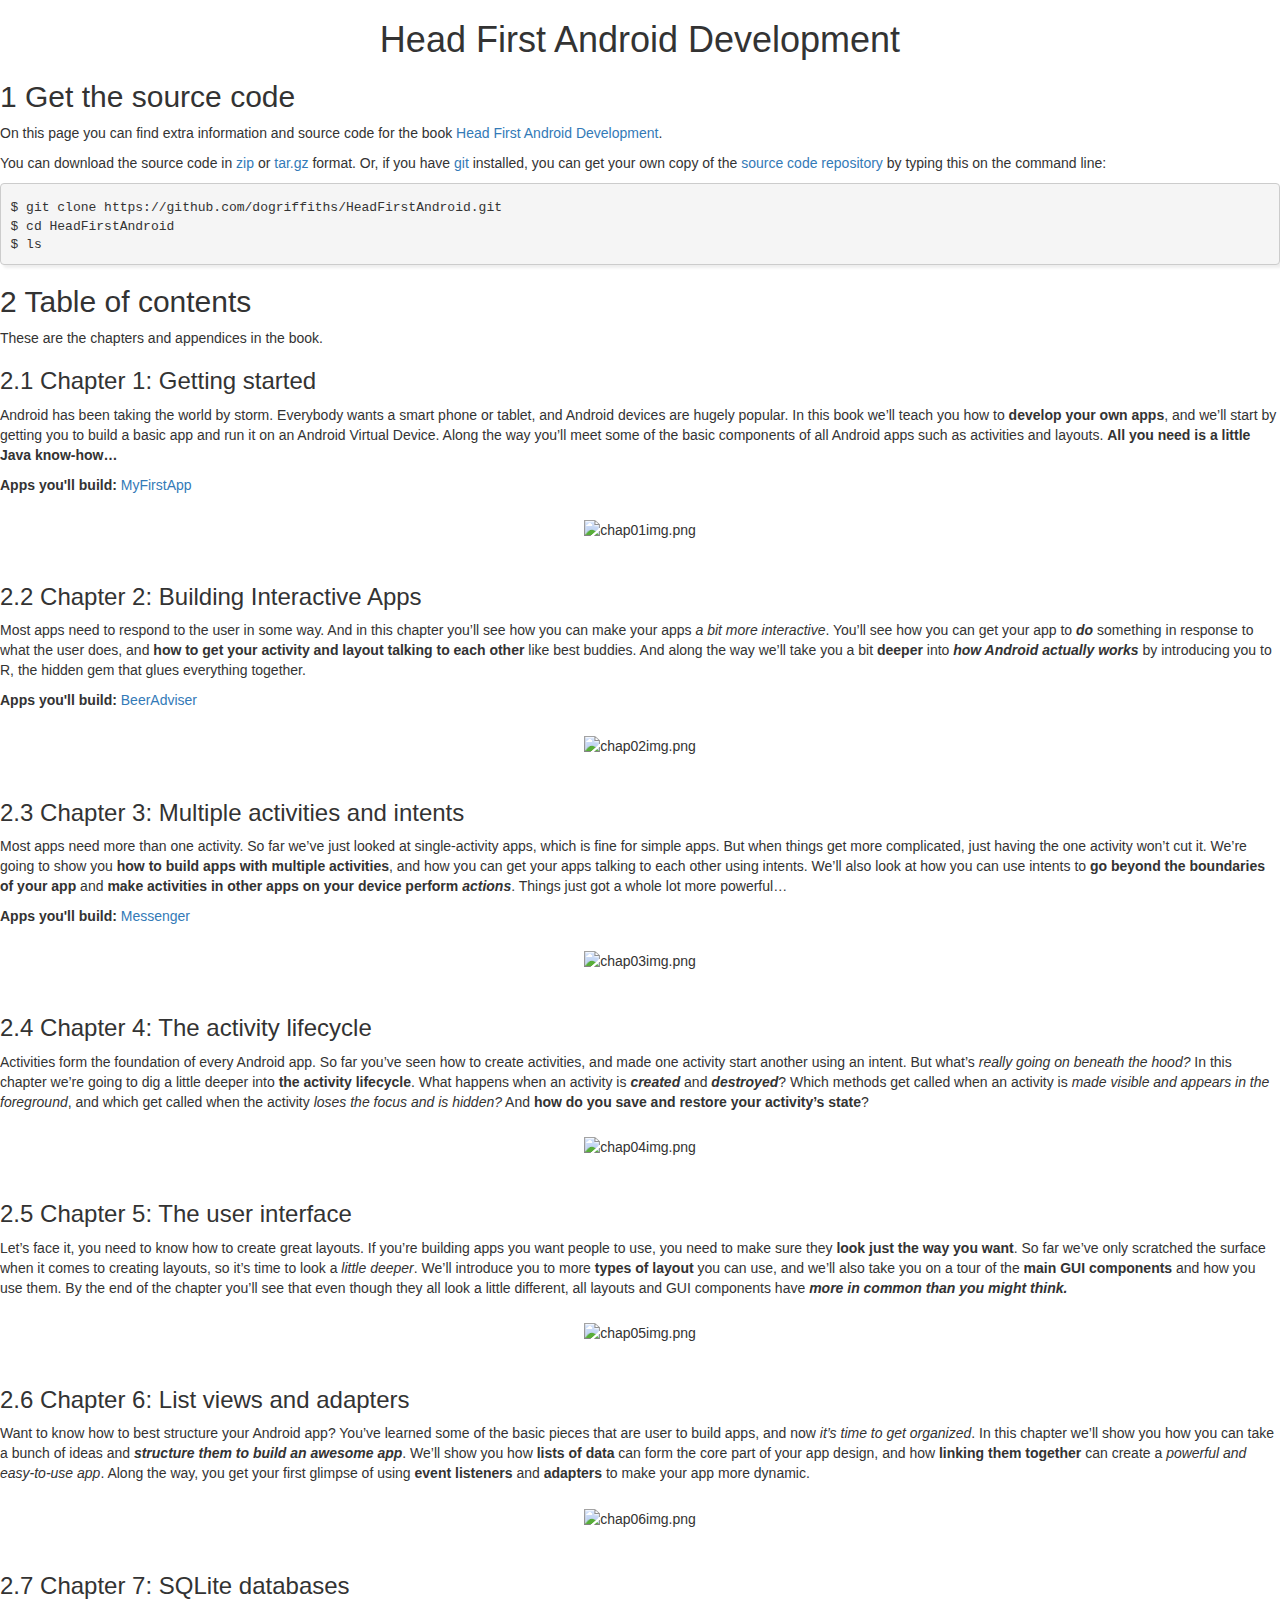
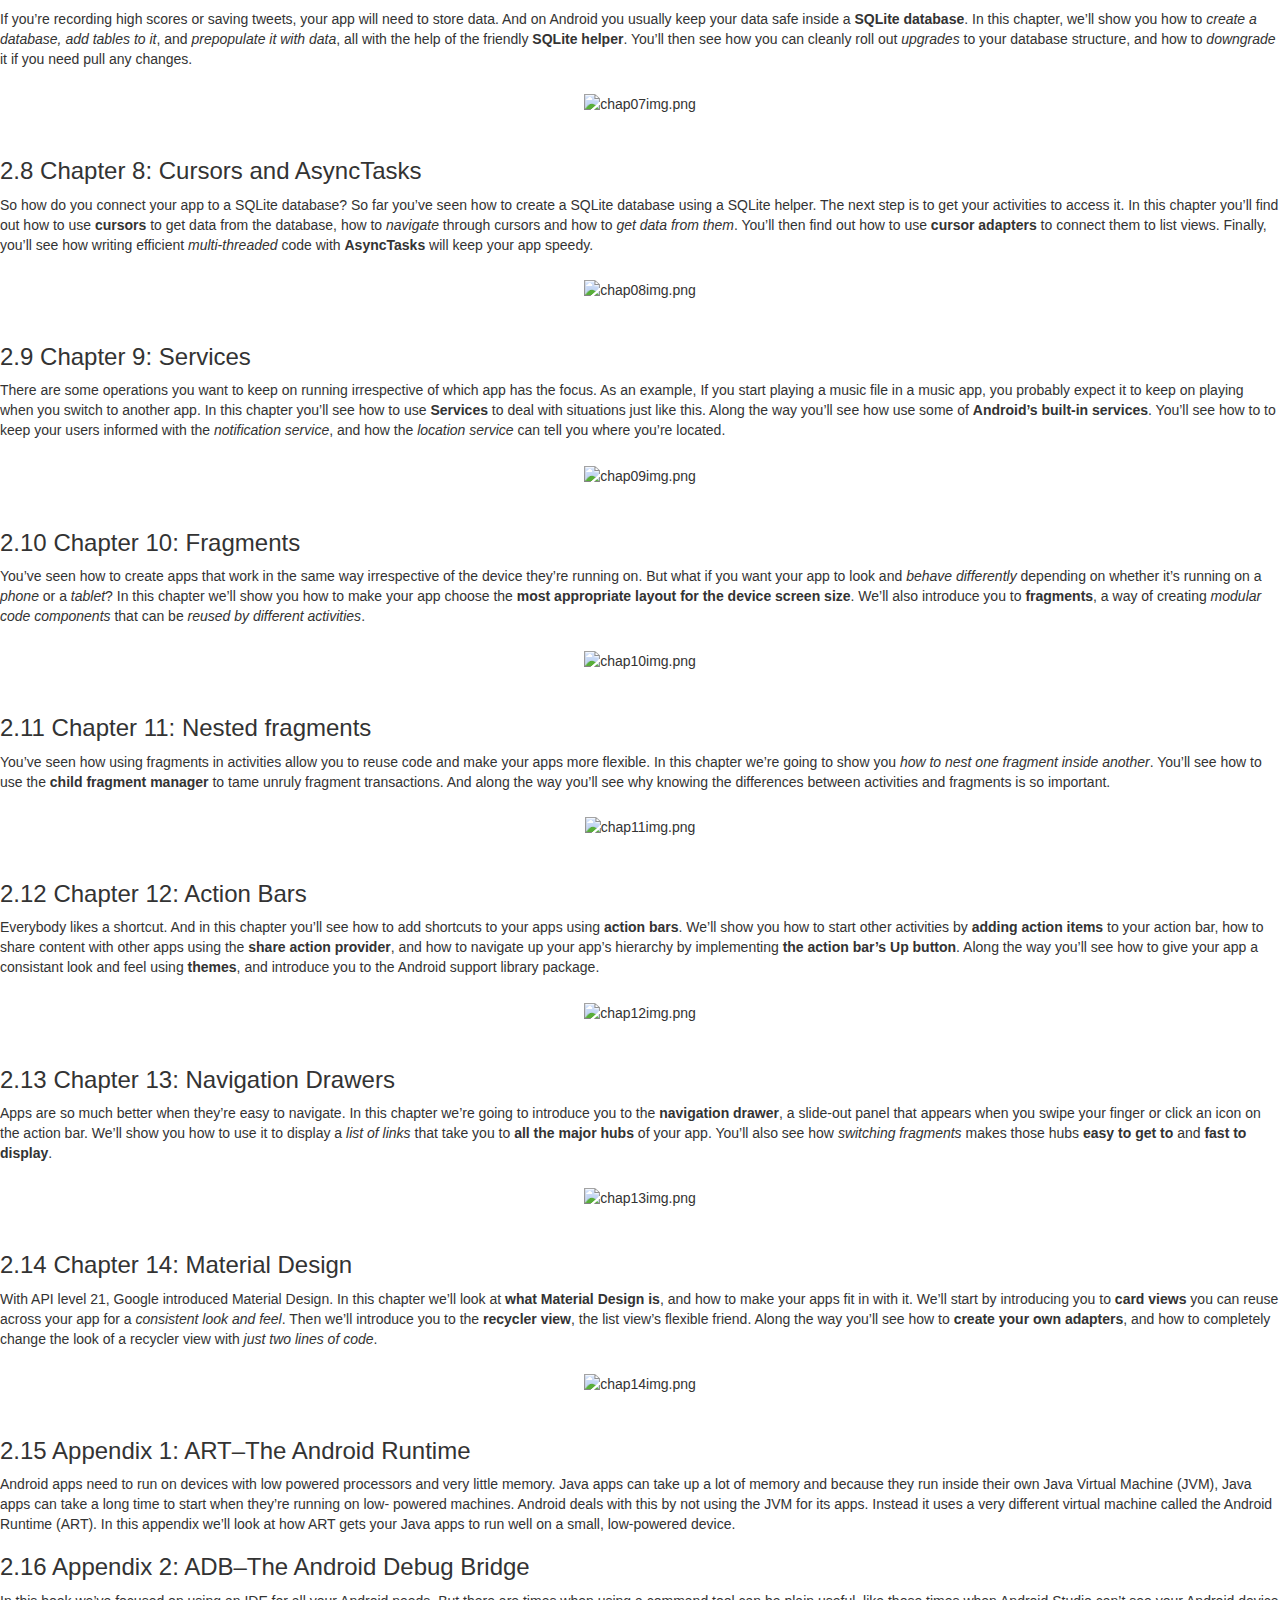
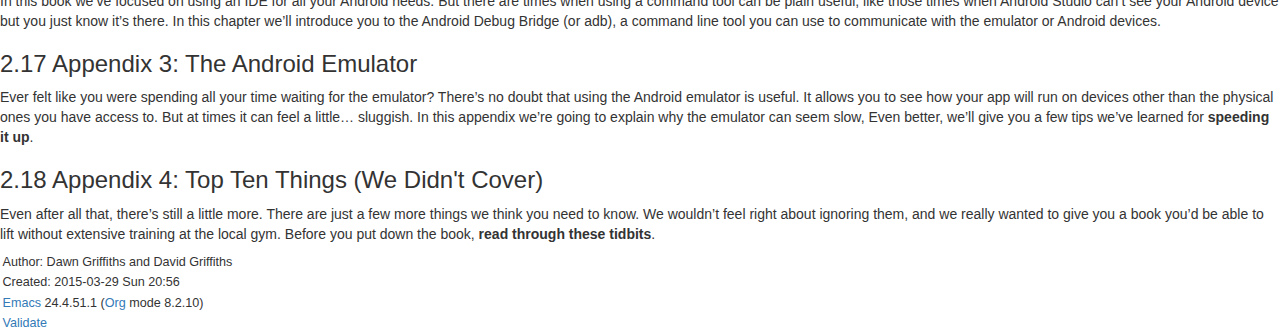
==== index.html @ 6121f3ff "Forgot to generate the HTML..." ====
<?xml version="1.0" encoding="utf-8"?>
<!DOCTYPE html PUBLIC "-//W3C//DTD XHTML 1.0 Strict//EN"
"http://www.w3.org/TR/xhtml1/DTD/xhtml1-strict.dtd">
<html xmlns="http://www.w3.org/1999/xhtml" lang="en" xml:lang="en">
<head>
<title>Head First Android Development</title>
<!-- 2015-03-29 Sun 20:56 -->
<meta  http-equiv="Content-Type" content="text/html;charset=utf-8" />
<meta  name="generator" content="Org-mode" />
<meta  name="author" content="Dawn Griffiths and David Griffiths" />
<style type="text/css">
 <!--/*--><![CDATA[/*><!--*/
  .title  { text-align: center; }
  .todo   { font-family: monospace; color: red; }
  .done   { color: green; }
  .tag    { background-color: #eee; font-family: monospace;
            padding: 2px; font-size: 80%; font-weight: normal; }
  .timestamp { color: #bebebe; }
  .timestamp-kwd { color: #5f9ea0; }
  .right  { margin-left: auto; margin-right: 0px;  text-align: right; }
  .left   { margin-left: 0px;  margin-right: auto; text-align: left; }
  .center { margin-left: auto; margin-right: auto; text-align: center; }
  .underline { text-decoration: underline; }
  #postamble p, #preamble p { font-size: 90%; margin: .2em; }
  p.verse { margin-left: 3%; }
  pre {
    border: 1px solid #ccc;
    box-shadow: 3px 3px 3px #eee;
    padding: 8pt;
    font-family: monospace;
    overflow: auto;
    margin: 1.2em;
  }
  pre.src {
    position: relative;
    overflow: visible;
    padding-top: 1.2em;
  }
  pre.src:before {
    display: none;
    position: absolute;
    background-color: white;
    top: -10px;
    right: 10px;
    padding: 3px;
    border: 1px solid black;
  }
  pre.src:hover:before { display: inline;}
  pre.src-sh:before    { content: 'sh'; }
  pre.src-bash:before  { content: 'sh'; }
  pre.src-emacs-lisp:before { content: 'Emacs Lisp'; }
  pre.src-R:before     { content: 'R'; }
  pre.src-perl:before  { content: 'Perl'; }
  pre.src-java:before  { content: 'Java'; }
  pre.src-sql:before   { content: 'SQL'; }

  table { border-collapse:collapse; }
  caption.t-above { caption-side: top; }
  caption.t-bottom { caption-side: bottom; }
  td, th { vertical-align:top;  }
  th.right  { text-align: center;  }
  th.left   { text-align: center;   }
  th.center { text-align: center; }
  td.right  { text-align: right;  }
  td.left   { text-align: left;   }
  td.center { text-align: center; }
  dt { font-weight: bold; }
  .footpara:nth-child(2) { display: inline; }
  .footpara { display: block; }
  .footdef  { margin-bottom: 1em; }
  .figure { padding: 1em; }
  .figure p { text-align: center; }
  .inlinetask {
    padding: 10px;
    border: 2px solid gray;
    margin: 10px;
    background: #ffffcc;
  }
  #org-div-home-and-up
   { text-align: right; font-size: 70%; white-space: nowrap; }
  textarea { overflow-x: auto; }
  .linenr { font-size: smaller }
  .code-highlighted { background-color: #ffff00; }
  .org-info-js_info-navigation { border-style: none; }
  #org-info-js_console-label
    { font-size: 10px; font-weight: bold; white-space: nowrap; }
  .org-info-js_search-highlight
    { background-color: #ffff00; color: #000000; font-weight: bold; }
  /*]]>*/-->
</style>
<link rel="stylesheet" href="https://maxcdn.bootstrapcdn.com/bootstrap/3.3.4/css/bootstrap.min.css">
<link rel="stylesheet" href="https://maxcdn.bootstrapcdn.com/bootstrap/3.3.4/css/bootstrap-theme.min.css">
<script src="https://ajax.googleapis.com/ajax/libs/jquery/1.11.2/jquery.min.js"></script>
<script src="https://maxcdn.bootstrapcdn.com/bootstrap/3.3.4/js/bootstrap.min.js"></script>
<script src="javascripts/main.js"></script>
<link href='http://fonts.googleapis.com/css?family=Freckle+Face' rel='stylesheet' type='text/css'>
<link href='stylesheets/styles.css' rel='stylesheet' type='text/css'>
<script type="text/javascript">
/*
@licstart  The following is the entire license notice for the
JavaScript code in this tag.

Copyright (C) 2012-2013 Free Software Foundation, Inc.

The JavaScript code in this tag is free software: you can
redistribute it and/or modify it under the terms of the GNU
General Public License (GNU GPL) as published by the Free Software
Foundation, either version 3 of the License, or (at your option)
any later version.  The code is distributed WITHOUT ANY WARRANTY;
without even the implied warranty of MERCHANTABILITY or FITNESS
FOR A PARTICULAR PURPOSE.  See the GNU GPL for more details.

As additional permission under GNU GPL version 3 section 7, you
may distribute non-source (e.g., minimized or compacted) forms of
that code without the copy of the GNU GPL normally required by
section 4, provided you include this license notice and a URL
through which recipients can access the Corresponding Source.


@licend  The above is the entire license notice
for the JavaScript code in this tag.
*/
<!--/*--><![CDATA[/*><!--*/
 function CodeHighlightOn(elem, id)
 {
   var target = document.getElementById(id);
   if(null != target) {
     elem.cacheClassElem = elem.className;
     elem.cacheClassTarget = target.className;
     target.className = "code-highlighted";
     elem.className   = "code-highlighted";
   }
 }
 function CodeHighlightOff(elem, id)
 {
   var target = document.getElementById(id);
   if(elem.cacheClassElem)
     elem.className = elem.cacheClassElem;
   if(elem.cacheClassTarget)
     target.className = elem.cacheClassTarget;
 }
/*]]>*///-->
</script>
</head>
<body>
<div id="content">
<h1 class="title">Head First Android Development</h1>

<div id="outline-container-sec-1" class="outline-2">
<h2 id="sec-1"><span class="section-number-2">1</span> Get the source code</h2>
<div class="outline-text-2" id="text-1">
<p>
On this page you can find extra information and source code for the book <a href="http://www.amazon.com/Head-First-Android-Development-Griffiths/dp/1449362184">Head First Android Development</a>. 
</p>

<p>
You can download the source code in <a href="https://github.com/dogriffiths/HeadFirstAndroid/zipball/master">zip</a> or <a href="https://github.com/dogriffiths/HeadFirstAndroid/tarball/master">tar.gz</a> format. Or, if you have <a href="http://www.git-scm.com/">git</a> installed, you can get your own copy of the <a href="https://github.com/dogriffiths/HeadFirstAndroid">source code repository</a> by typing this on the command line:
</p>

<div class="org-src-container">

<pre class="src src-shell">$ git clone https://github.com/dogriffiths/HeadFirstAndroid.git
$ cd HeadFirstAndroid
$ ls
</pre>
</div>
</div>
</div>
<div id="outline-container-sec-2" class="outline-2">
<h2 id="sec-2"><span class="section-number-2">2</span> Table of contents</h2>
<div class="outline-text-2" id="text-2">
<p>
These are the chapters and appendices in the book.
</p>
</div>

<div id="outline-container-sec-2-1" class="outline-3">
<h3 id="sec-2-1"><span class="section-number-3">2.1</span> Chapter 1: Getting started</h3>
<div class="outline-text-3" id="text-2-1">
<p>
Android has been taking the world by storm. Everybody wants a smart phone or tablet, and Android devices are hugely popular. In this book we’ll teach you how to <b>develop your own apps</b>, and we’ll start by getting you to build a basic app and run it on an Android Virtual Device. Along the way you’ll meet some of the basic components of all Android apps such as activities and layouts. <b>All you need is a little Java know-how&#x2026;</b>
</p>

<p>
<b>Apps you'll build:</b> <a href="https://github.com/dogriffiths/HeadFirstAndroid/tree/master/chapter1/MyFirstApp">MyFirstApp</a>
</p>


<div class="figure">
<p><img src="images/chap01img.png" alt="chap01img.png" />
</p>
</div>
</div>
</div>
<div id="outline-container-sec-2-2" class="outline-3">
<h3 id="sec-2-2"><span class="section-number-3">2.2</span> Chapter 2: Building Interactive Apps</h3>
<div class="outline-text-3" id="text-2-2">
<p>
Most apps need to respond to the user in some way. And in this chapter you’ll see how you can make your apps <i>a bit more interactive</i>. You’ll see how you can get your app to <i><b>do</b></i> something in response to what the user does, and <b>how to get your activity and layout talking to each other</b> like best buddies. And along the way we’ll take you a bit <b>deeper</b> into <i><b>how Android actually works</b></i> by introducing you to R, the hidden gem that glues everything together.
</p>

<p>
<b>Apps you'll build:</b> <a href="https://github.com/dogriffiths/HeadFirstAndroid/tree/master/chapter2/BeerAdviser">BeerAdviser</a>
</p>


<div class="figure">
<p><img src="images/chap02img.png" alt="chap02img.png" />
</p>
</div>
</div>
</div>
<div id="outline-container-sec-2-3" class="outline-3">
<h3 id="sec-2-3"><span class="section-number-3">2.3</span> Chapter 3: Multiple activities and intents</h3>
<div class="outline-text-3" id="text-2-3">
<p>
Most apps need more than one activity. So far we’ve just looked at single-activity apps, which is fine for simple apps. But when things get more complicated, just having the one activity won’t cut it. We’re going to show you <b>how to build apps with multiple activities</b>, and how you can get your apps talking to each other using intents. We’ll also look at how you can use intents to <b>go beyond the boundaries of your app</b> and <b>make activities in other apps on your device perform <i>actions</i></b>. Things just got a whole lot more powerful&#x2026;
</p>

<p>
<b>Apps you'll build:</b> <a href="https://github.com/dogriffiths/HeadFirstAndroid/tree/master/chapter3/Messenger">Messenger</a>
</p>


<div class="figure">
<p><img src="images/chap03img.png" alt="chap03img.png" />
</p>
</div>
</div>
</div>
<div id="outline-container-sec-2-4" class="outline-3">
<h3 id="sec-2-4"><span class="section-number-3">2.4</span> Chapter 4: The activity lifecycle</h3>
<div class="outline-text-3" id="text-2-4">
<p>
Activities form the foundation of every Android app. So far you’ve seen how to create activities, and made one activity start another using an intent. But what’s <i>really going on beneath the hood?</i> In this chapter we’re going to dig a little deeper into <b>the activity lifecycle</b>. What happens when an activity is <i><b>created</b></i> and <i><b>destroyed</b></i>? Which methods get called when an activity is <i>made visible and appears in the foreground</i>, and which get called when the activity <i>loses the focus and is hidden?</i> And <b>how do you save and restore your activity’s state</b>?
</p>


<div class="figure">
<p><img src="images/chap04img.png" alt="chap04img.png" />
</p>
</div>
</div>
</div>
<div id="outline-container-sec-2-5" class="outline-3">
<h3 id="sec-2-5"><span class="section-number-3">2.5</span> Chapter 5: The user interface</h3>
<div class="outline-text-3" id="text-2-5">
<p>
Let’s face it, you need to know how to create great layouts. If you’re building apps you want people to use, you need to make sure they <b>look just the way you want</b>. So far we’ve only scratched the surface when it comes to creating layouts, so it’s time to look a <i>little deeper</i>. We’ll introduce you to more <b>types of layout</b> you can use, and we’ll also take you on a tour of the <b>main GUI components</b> and how you use them. By the end of the chapter you’ll see that even though they all look a little different, all layouts and GUI components have <i><b>more in common than you might think.</b></i>
</p>


<div class="figure">
<p><img src="images/chap05img.png" alt="chap05img.png" />
</p>
</div>
</div>
</div>
<div id="outline-container-sec-2-6" class="outline-3">
<h3 id="sec-2-6"><span class="section-number-3">2.6</span> Chapter 6: List views and adapters</h3>
<div class="outline-text-3" id="text-2-6">
<p>
Want to know how to best structure your Android app? You’ve learned some of the basic pieces that are user to build apps, and now <i>it’s time
to get organized</i>. In this chapter we’ll show you how you can take a bunch of ideas and <b><i>structure them to build an awesome app</i></b>. We’ll show you how <b>lists of data</b> can form the core part of your app design, and how <b>linking them together</b> can create a <i>powerful and easy-to-use app</i>. Along the way, you get your first glimpse of using <b>event listeners</b> and <b>adapters</b> to make your app more dynamic.
</p>


<div class="figure">
<p><img src="images/chap06img.png" alt="chap06img.png" />
</p>
</div>
</div>
</div>
<div id="outline-container-sec-2-7" class="outline-3">
<h3 id="sec-2-7"><span class="section-number-3">2.7</span> Chapter 7: SQLite databases</h3>
<div class="outline-text-3" id="text-2-7">
<p>
If you’re recording high scores or saving tweets, your app will need to store data. And on Android you usually keep your data safe inside a <b>SQLite database</b>. In this chapter, we’ll show you how to <i>create a database, add tables to it</i>, and <i>prepopulate it with data</i>, all with the help of the friendly <b>SQLite helper</b>. You’ll then see how you can cleanly roll out <i>upgrades</i> to your database structure, and how to <i>downgrade</i> it if you need pull any changes.
</p>


<div class="figure">
<p><img src="images/chap07img.png" alt="chap07img.png" />
</p>
</div>
</div>
</div>
<div id="outline-container-sec-2-8" class="outline-3">
<h3 id="sec-2-8"><span class="section-number-3">2.8</span> Chapter 8: Cursors and AsyncTasks</h3>
<div class="outline-text-3" id="text-2-8">
<p>
So how do you connect your app to a SQLite database? So far you’ve seen how to create a SQLite database using a SQLite helper. The next step is to get your activities to access it. In this chapter you’ll find out how to use <b>cursors</b> to get data from the database, how to <i>navigate</i> through cursors and how to <i>get data from them</i>. You’ll then find out how to use <b>cursor adapters</b> to connect them to list views. Finally, you’ll see how writing efficient <i>multi-threaded</i> code with <b>AsyncTasks</b> will keep your app speedy.
</p>


<div class="figure">
<p><img src="images/chap08img.png" alt="chap08img.png" />
</p>
</div>
</div>
</div>
<div id="outline-container-sec-2-9" class="outline-3">
<h3 id="sec-2-9"><span class="section-number-3">2.9</span> Chapter 9: Services</h3>
<div class="outline-text-3" id="text-2-9">
<p>
There are some operations you want to keep on running irrespective of which app has the focus. As an example, If you start playing a music file in a music app, you probably expect it to keep on playing when you switch to another app. In this chapter you’ll see how to use <b>Services</b> to deal with situations just like this. Along the way you’ll see how use some of <b>Android’s built-in services</b>. You’ll see how to to keep your users informed with the <i>notification service</i>, and how the <i>location service</i> can tell you where you’re located.
</p>


<div class="figure">
<p><img src="images/chap09img.png" alt="chap09img.png" />
</p>
</div>
</div>
</div>
<div id="outline-container-sec-2-10" class="outline-3">
<h3 id="sec-2-10"><span class="section-number-3">2.10</span> Chapter 10: Fragments</h3>
<div class="outline-text-3" id="text-2-10">
<p>
You’ve seen how to create apps that work in the same way irrespective of the device they’re running on. But what if you want your app to look and <i>behave differently</i> depending on whether it’s running on a <i>phone</i> or a <i>tablet</i>? In this chapter we’ll show you how to make your app choose the <b>most appropriate layout for the device screen size</b>. We’ll also introduce you to <b>fragments</b>, a way of creating <i>modular code components</i> that can be <i>reused by different activities</i>.
</p>


<div class="figure">
<p><img src="images/chap10img.png" alt="chap10img.png" />
</p>
</div>
</div>
</div>
<div id="outline-container-sec-2-11" class="outline-3">
<h3 id="sec-2-11"><span class="section-number-3">2.11</span> Chapter 11: Nested fragments</h3>
<div class="outline-text-3" id="text-2-11">
<p>
You’ve seen how using fragments in activities allow you to reuse code and make your apps more flexible. In this chapter we’re going to show you <i>how to nest one fragment inside another</i>. You’ll see how to use the <b>child fragment manager</b> to tame unruly fragment transactions. And along the way you’ll see why knowing the differences between activities and fragments is so important.
</p>


<div class="figure">
<p><img src="images/chap11img.png" alt="chap11img.png" />
</p>
</div>
</div>
</div>
<div id="outline-container-sec-2-12" class="outline-3">
<h3 id="sec-2-12"><span class="section-number-3">2.12</span> Chapter 12: Action Bars</h3>
<div class="outline-text-3" id="text-2-12">
<p>
Everybody likes a shortcut. And in this chapter you’ll see how to add shortcuts to your apps using <b>action bars</b>. We’ll show you how to start other activities by <b>adding action items</b> to your action bar, how to share content with other apps using the <b>share action provider</b>, and how to navigate up your app’s hierarchy by implementing <b>the action bar’s Up button</b>. Along the way you’ll see how to give your app a consistant look and feel using <b>themes</b>, and introduce you to the Android support library package.
</p>


<div class="figure">
<p><img src="images/chap12img.png" alt="chap12img.png" />
</p>
</div>
</div>
</div>
<div id="outline-container-sec-2-13" class="outline-3">
<h3 id="sec-2-13"><span class="section-number-3">2.13</span> Chapter 13: Navigation Drawers</h3>
<div class="outline-text-3" id="text-2-13">
<p>
Apps are so much better when they’re easy to navigate. In this chapter we’re going to introduce you to the <b>navigation drawer</b>, a slide-out panel that appears when you swipe your finger or click an icon on the action bar. We’ll show you how to use it to display a <i>list of links</i> that take you to <b>all the major hubs</b> of your app. You’ll also see how <i>switching fragments</i> makes those hubs <b>easy to get to</b> and <b>fast to display</b>.
</p>


<div class="figure">
<p><img src="images/chap13img.png" alt="chap13img.png" />
</p>
</div>
</div>
</div>
<div id="outline-container-sec-2-14" class="outline-3">
<h3 id="sec-2-14"><span class="section-number-3">2.14</span> Chapter 14: Material Design</h3>
<div class="outline-text-3" id="text-2-14">
<p>
With API level 21, Google introduced Material Design. In this chapter we’ll look at <b>what Material Design is</b>, and how to make your apps fit in with it. We’ll start by introducing you to <b>card views</b> you can reuse across your app for a <i>consistent look and feel</i>. Then we’ll introduce you to the <b>recycler view</b>, the list view’s flexible friend. Along the way you’ll see how to <b>create your own adapters</b>, and how to completely change the look of a recycler view with <i>just two lines of code</i>.
</p>


<div class="figure">
<p><img src="images/chap14img.png" alt="chap14img.png" />
</p>
</div>
</div>
</div>
<div id="outline-container-sec-2-15" class="outline-3">
<h3 id="sec-2-15"><span class="section-number-3">2.15</span> Appendix 1: ART&#x2013;The Android Runtime</h3>
<div class="outline-text-3" id="text-2-15">
<p>
Android apps need to run on devices with low powered processors and very little memory. Java apps can take up a lot of memory and because they run inside their own Java Virtual Machine (JVM), Java apps can take a long time to start when they’re running on low- powered machines. Android deals with this by not using the JVM for its apps. Instead it uses a very different virtual machine called the Android Runtime (ART). In this appendix we’ll look at how ART gets your Java apps to run well on a small, low-powered device.
</p>
</div>
</div>
<div id="outline-container-sec-2-16" class="outline-3">
<h3 id="sec-2-16"><span class="section-number-3">2.16</span> Appendix 2: ADB&#x2013;The Android Debug Bridge</h3>
<div class="outline-text-3" id="text-2-16">
<p>
In this book we’ve focused on using an IDE for all your Android needs. But there are times when using a command tool can be plain useful, like those times when Android Studio can’t see your Android device but you just know it’s there. In this chapter we’ll introduce you to the Android Debug Bridge (or adb), a command line tool you can use to communicate with the emulator or Android devices.
</p>
</div>
</div>
<div id="outline-container-sec-2-17" class="outline-3">
<h3 id="sec-2-17"><span class="section-number-3">2.17</span> Appendix 3: The Android Emulator</h3>
<div class="outline-text-3" id="text-2-17">
<p>
Ever felt like you were spending all your time waiting for the emulator? There’s no doubt that using the Android emulator is useful. It allows you to see how your app will run on devices other than the physical ones you have access to. But at times it can feel a little&#x2026; sluggish. In this appendix we’re going to explain why the emulator can seem slow, Even better, we’ll give you a few tips we’ve learned for <b>speeding it up</b>.
</p>
</div>
</div>
<div id="outline-container-sec-2-18" class="outline-3">
<h3 id="sec-2-18"><span class="section-number-3">2.18</span> Appendix 4: Top Ten Things (We Didn't Cover)</h3>
<div class="outline-text-3" id="text-2-18">
<p>
Even after all that, there’s still a little more. There are just a few more things we think you need to know. We wouldn’t feel right about ignoring them, and we really wanted to give you a book you’d be able to lift without extensive training at the local gym. Before you put down the book, <b>read through these tidbits</b>.
</p>
</div>
</div>
</div>
</div>
<div id="postamble" class="status">
<p class="author">Author: Dawn Griffiths and David Griffiths</p>
<p class="date">Created: 2015-03-29 Sun 20:56</p>
<p class="creator"><a href="http://www.gnu.org/software/emacs/">Emacs</a> 24.4.51.1 (<a href="http://orgmode.org">Org</a> mode 8.2.10)</p>
<p class="validation"><a href="http://validator.w3.org/check?uri=referer">Validate</a></p>
</div>
</body>
</html>
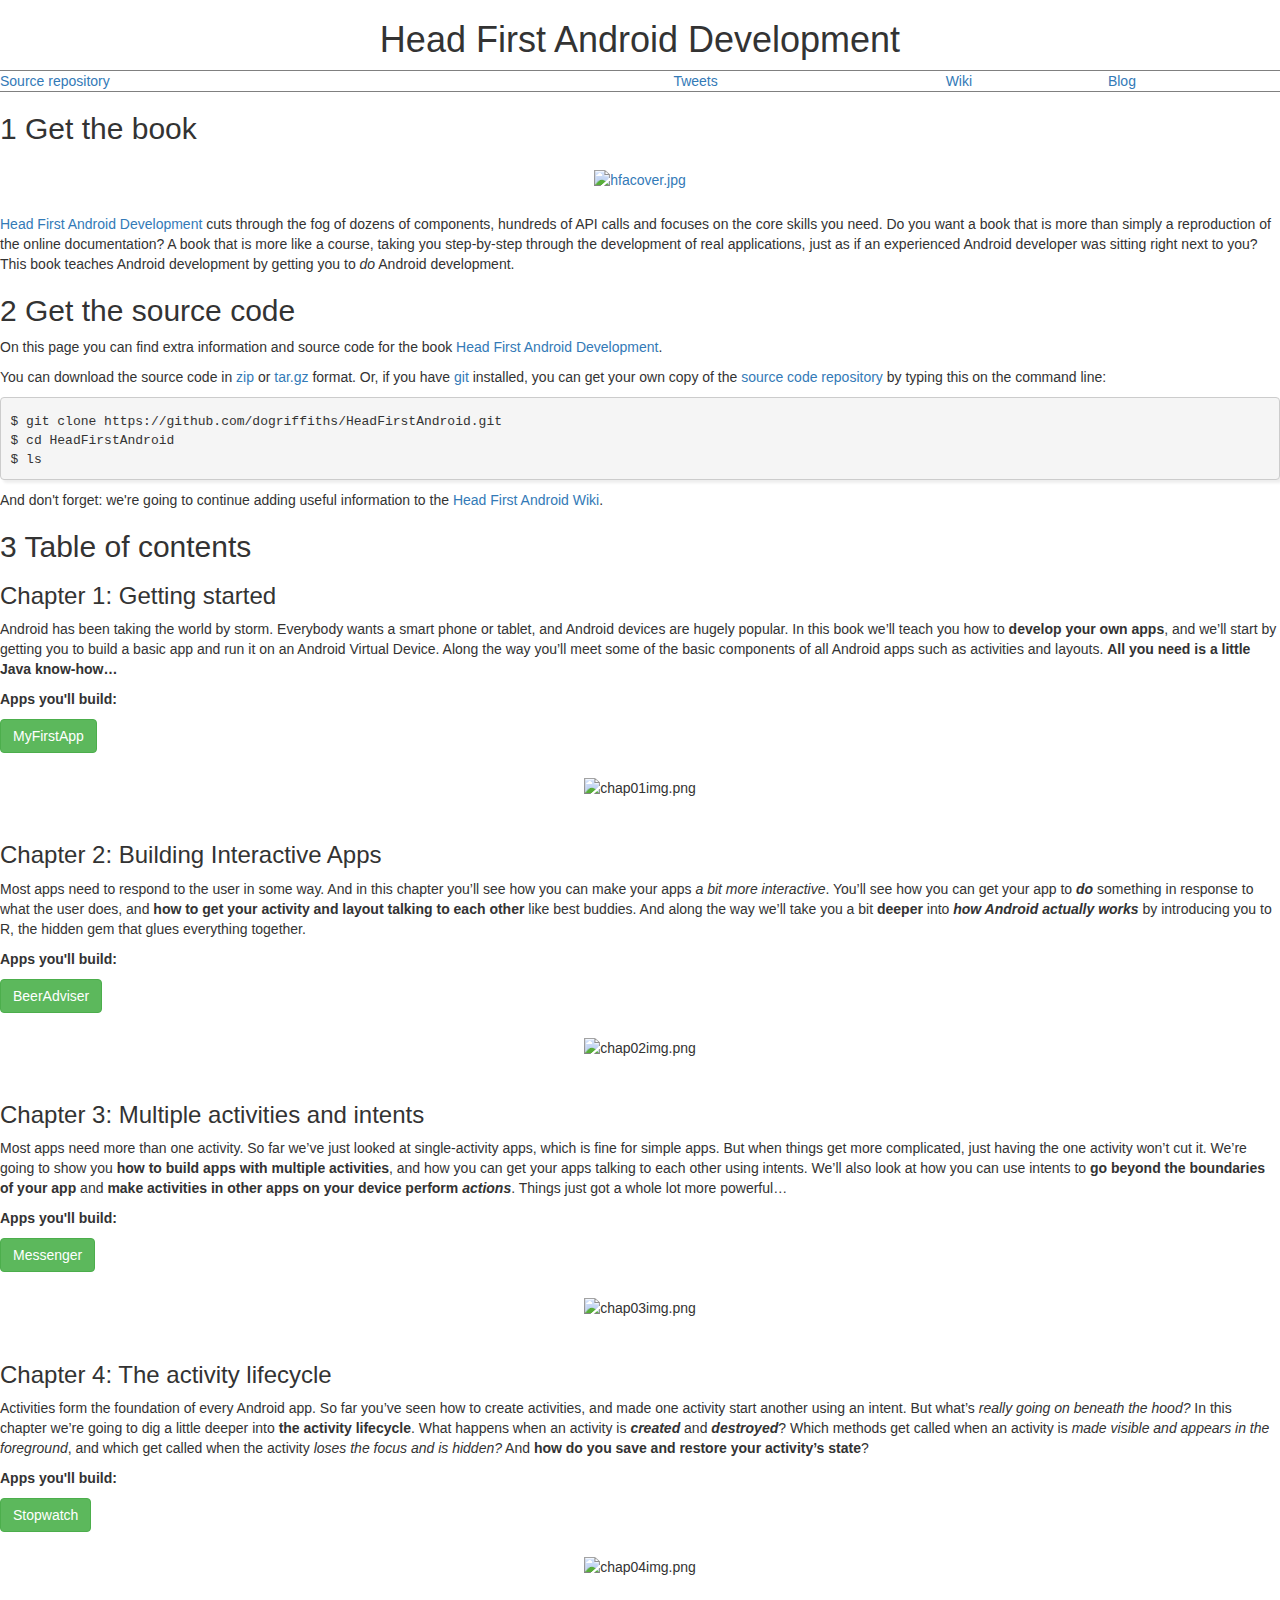
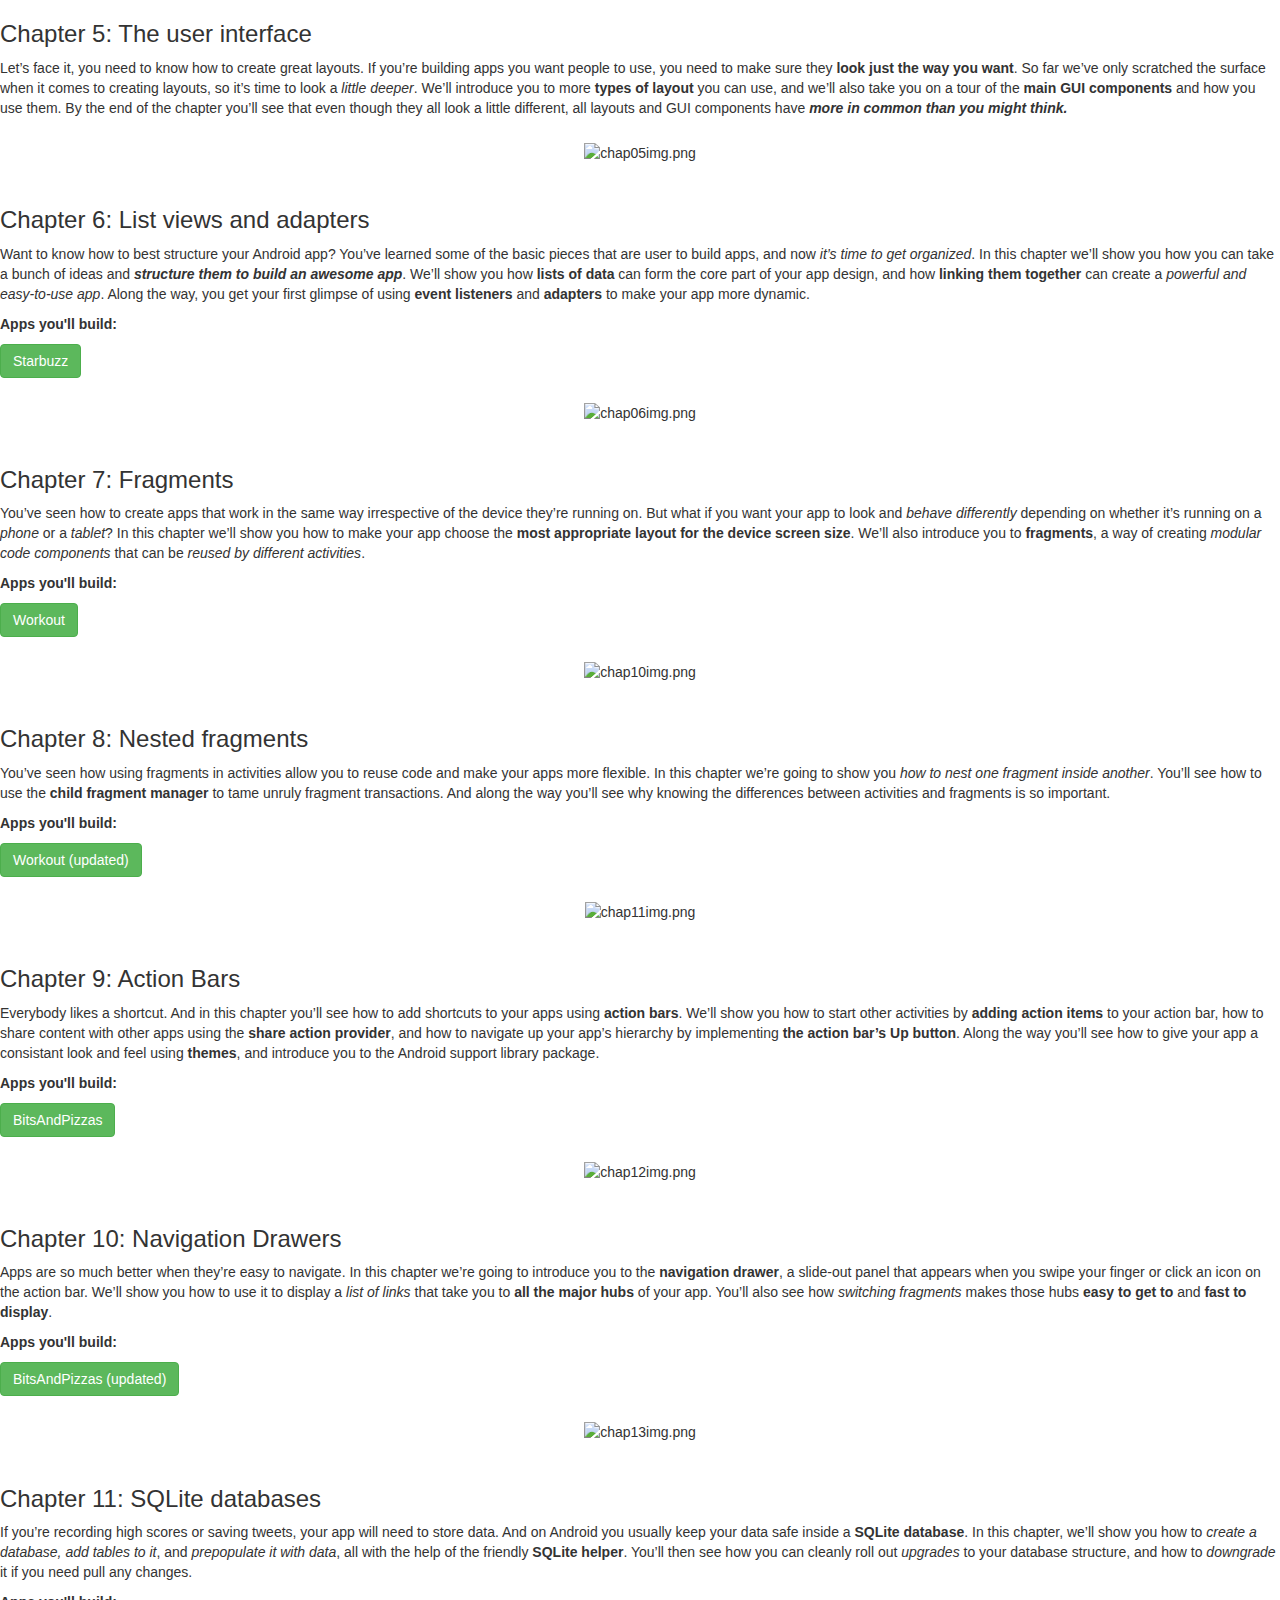
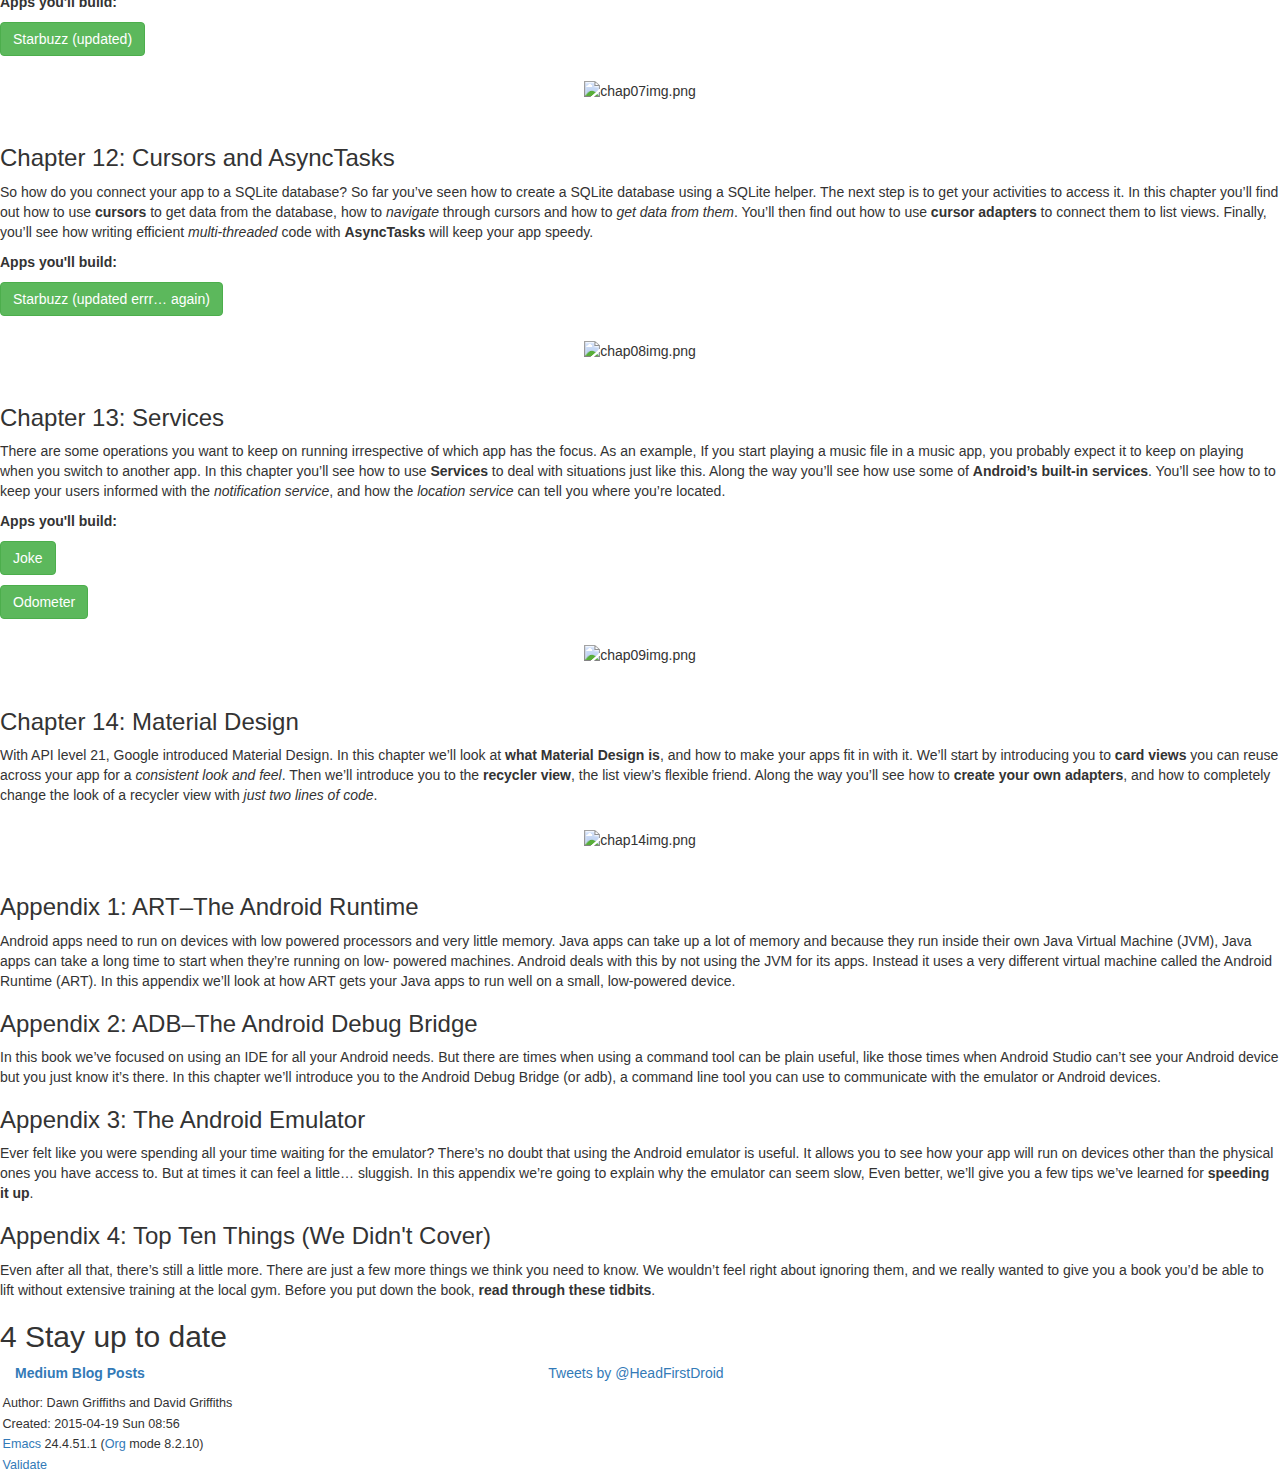
==== commit fea839cd: "Modified source links to match new folder names." ====
--- a/index.html
+++ b/index.html
@@ -4,7 +4,7 @@
 <html xmlns="http://www.w3.org/1999/xhtml" lang="en" xml:lang="en">
 <head>
 <title>Head First Android Development</title>
-<!-- 2015-03-29 Sun 20:56 -->
+<!-- 2015-04-19 Sun 08:56 -->
 <meta  http-equiv="Content-Type" content="text/html;charset=utf-8" />
 <meta  name="generator" content="Org-mode" />
 <meta  name="author" content="Dawn Griffiths and David Griffiths" />
@@ -88,13 +88,18 @@
     { background-color: #ffff00; color: #000000; font-weight: bold; }
   /*]]>*/-->
 </style>
-<link rel="stylesheet" href="https://maxcdn.bootstrapcdn.com/bootstrap/3.3.4/css/bootstrap.min.css">
-<link rel="stylesheet" href="https://maxcdn.bootstrapcdn.com/bootstrap/3.3.4/css/bootstrap-theme.min.css">
-<script src="https://ajax.googleapis.com/ajax/libs/jquery/1.11.2/jquery.min.js"></script>
-<script src="https://maxcdn.bootstrapcdn.com/bootstrap/3.3.4/js/bootstrap.min.js"></script>
-<script src="javascripts/main.js"></script>
-<link href='http://fonts.googleapis.com/css?family=Freckle+Face' rel='stylesheet' type='text/css'>
-<link href='stylesheets/styles.css' rel='stylesheet' type='text/css'>
+<link rel="stylesheet" href="https://maxcdn.bootstrapcdn.com/bootstrap/3.3.4/css/bootstrap.min.css"/>
+                           <link rel="stylesheet" href="https://maxcdn.bootstrapcdn.com/bootstrap/3.3.4/css/bootstrap-theme.min.css"/>
+                           <script src="https://ajax.googleapis.com/ajax/libs/jquery/1.11.2/jquery.min.js" type="text/javascript"></script>
+                           <script src="https://maxcdn.bootstrapcdn.com/bootstrap/3.3.4/js/bootstrap.min.js" type="text/javascript"></script>
+                           <script src="javascripts/FeedEk.js" type="text/javascript"></script>
+                           <script src="javascripts/main.js" type="text/javascript"></script>
+                           <link href='https://fonts.googleapis.com/css?family=Freckle+Face' rel='stylesheet' type='text/css'/>
+                           <link href='https://fonts.googleapis.com/css?family=Special+Elite' rel='stylesheet' type='text/css'/>
+                           <link href='stylesheets/styles.css' rel='stylesheet' type='text/css'/>
+                           <meta name = "viewport" content = "width = device-width,  initial-scale = 1.0, user-scalable = yes"/>
+                           <script type="text/javascript">!function(d,s,id){var js,fjs=d.getElementsByTagName(s)[0],p=/^http:/.test(d.location)?'http':'https';if(!d.getElementById(id)){js=d.createElement(s);js.id=id;js.src=p+'://platform.twitter.com/widgets.js';fjs.parentNode.insertBefore(js,fjs);}}(document, 'script', 'twitter-wjs');</script>
+                           <script type="text/javascript">!function(d,s,id){var js,fjs=d.getElementsByTagName(s)[0],p=/^http:/.test(d.location)?'http':'https';if(!d.getElementById(id)){js=d.createElement(s);js.id=id;js.src=p+"://platform.twitter.com/widgets.js";fjs.parentNode.insertBefore(js,fjs);}}(document,"script","twitter-wjs");</script>
 <script type="text/javascript">
 /*
 @licstart  The following is the entire license notice for the
@@ -145,10 +150,45 @@
 <body>
 <div id="content">
 <h1 class="title">Head First Android Development</h1>
+<table border="2" cellspacing="0" cellpadding="6" rules="groups" frame="hsides" width="100%" class="nav-tab">
+
+
+<colgroup>
+<col  class="left" />
+
+<col  class="left" />
+
+<col  class="left" />
+
+<col  class="left" />
+</colgroup>
+<tbody>
+<tr>
+<td class="left"><a href="https://github.com/dogriffiths/HeadFirstAndroid">Source repository</a></td>
+<td class="left"><a href="https://twitter.com/HeadFirstDroid">Tweets</a></td>
+<td class="left"><a href="https://github.com/dogriffiths/HeadFirstAndroid/wiki">Wiki</a></td>
+<td class="left"><a href="https://medium.com/@HeadFirstDroid">Blog</a></td>
+</tr>
+</tbody>
+</table>
 
 <div id="outline-container-sec-1" class="outline-2">
-<h2 id="sec-1"><span class="section-number-2">1</span> Get the source code</h2>
+<h2 id="sec-1"><span class="section-number-2">1</span> Get the book</h2>
 <div class="outline-text-2" id="text-1">
+
+<div class="figure">
+<p><a href="http://www.amazon.com/Head-First-Android-Development-Griffiths/dp/1449362184"><img src="images/hfacover.jpg" alt="hfacover.jpg" /></a>
+</p>
+</div>
+
+<p>
+<a href="http://www.amazon.com/Head-First-Android-Development-Griffiths/dp/1449362184">Head First Android Development</a> cuts through the fog of dozens of components, hundreds of API calls and focuses on the core skills you need. Do you want a book that is more than simply a reproduction of the online documentation? A book that is more like a course, taking you step-by-step through the development of real applications, just as if an experienced Android developer was sitting right next to you? This book teaches Android development by getting you to <i>do</i> Android development.
+</p>
+</div>
+</div>
+<div id="outline-container-sec-2" class="outline-2">
+<h2 id="sec-2"><span class="section-number-2">2</span> Get the source code</h2>
+<div class="outline-text-2" id="text-2">
 <p>
 On this page you can find extra information and source code for the book <a href="http://www.amazon.com/Head-First-Android-Development-Griffiths/dp/1449362184">Head First Android Development</a>. 
 </p>
@@ -164,25 +204,27 @@
 $ ls
 </pre>
 </div>
-</div>
-</div>
-<div id="outline-container-sec-2" class="outline-2">
-<h2 id="sec-2"><span class="section-number-2">2</span> Table of contents</h2>
-<div class="outline-text-2" id="text-2">
-<p>
-These are the chapters and appendices in the book.
-</p>
-</div>
-
-<div id="outline-container-sec-2-1" class="outline-3">
-<h3 id="sec-2-1"><span class="section-number-3">2.1</span> Chapter 1: Getting started</h3>
-<div class="outline-text-3" id="text-2-1">
+
+<p>
+And don't forget: we're going to continue adding useful information to the <a href="https://github.com/dogriffiths/HeadFirstAndroid/wiki">Head First Android Wiki</a>.
+</p>
+</div>
+</div>
+<div id="outline-container-sec-3" class="outline-2">
+<h2 id="sec-3"><span class="section-number-2">3</span> Table of contents</h2>
+<div class="outline-text-2" id="text-3">
+</div><div id="outline-container-sec-3-1" class="outline-3">
+<h3 id="sec-3-1">Chapter 1: Getting started</h3>
+<div class="outline-text-3" id="text-3-1">
 <p>
 Android has been taking the world by storm. Everybody wants a smart phone or tablet, and Android devices are hugely popular. In this book we’ll teach you how to <b>develop your own apps</b>, and we’ll start by getting you to build a basic app and run it on an Android Virtual Device. Along the way you’ll meet some of the basic components of all Android apps such as activities and layouts. <b>All you need is a little Java know-how&#x2026;</b>
 </p>
 
 <p>
-<b>Apps you'll build:</b> <a href="https://github.com/dogriffiths/HeadFirstAndroid/tree/master/chapter1/MyFirstApp">MyFirstApp</a>
+<b>Apps you'll build:</b> 
+</p>
+<p>
+<a href="https://github.com/dogriffiths/HeadFirstAndroid/tree/master/chapter01/MyFirstApp" class="btn btn-success">MyFirstApp</a>
 </p>
 
 
@@ -192,15 +234,18 @@
 </div>
 </div>
 </div>
-<div id="outline-container-sec-2-2" class="outline-3">
-<h3 id="sec-2-2"><span class="section-number-3">2.2</span> Chapter 2: Building Interactive Apps</h3>
-<div class="outline-text-3" id="text-2-2">
+<div id="outline-container-sec-3-2" class="outline-3">
+<h3 id="sec-3-2">Chapter 2: Building Interactive Apps</h3>
+<div class="outline-text-3" id="text-3-2">
 <p>
 Most apps need to respond to the user in some way. And in this chapter you’ll see how you can make your apps <i>a bit more interactive</i>. You’ll see how you can get your app to <i><b>do</b></i> something in response to what the user does, and <b>how to get your activity and layout talking to each other</b> like best buddies. And along the way we’ll take you a bit <b>deeper</b> into <i><b>how Android actually works</b></i> by introducing you to R, the hidden gem that glues everything together.
 </p>
 
 <p>
-<b>Apps you'll build:</b> <a href="https://github.com/dogriffiths/HeadFirstAndroid/tree/master/chapter2/BeerAdviser">BeerAdviser</a>
+<b>Apps you'll build:</b> 
+</p>
+<p>
+<a href="https://github.com/dogriffiths/HeadFirstAndroid/tree/master/chapter02/BeerAdviser" class="btn btn-success">BeerAdviser</a>
 </p>
 
 
@@ -210,15 +255,18 @@
 </div>
 </div>
 </div>
-<div id="outline-container-sec-2-3" class="outline-3">
-<h3 id="sec-2-3"><span class="section-number-3">2.3</span> Chapter 3: Multiple activities and intents</h3>
-<div class="outline-text-3" id="text-2-3">
+<div id="outline-container-sec-3-3" class="outline-3">
+<h3 id="sec-3-3">Chapter 3: Multiple activities and intents</h3>
+<div class="outline-text-3" id="text-3-3">
 <p>
 Most apps need more than one activity. So far we’ve just looked at single-activity apps, which is fine for simple apps. But when things get more complicated, just having the one activity won’t cut it. We’re going to show you <b>how to build apps with multiple activities</b>, and how you can get your apps talking to each other using intents. We’ll also look at how you can use intents to <b>go beyond the boundaries of your app</b> and <b>make activities in other apps on your device perform <i>actions</i></b>. Things just got a whole lot more powerful&#x2026;
 </p>
 
 <p>
-<b>Apps you'll build:</b> <a href="https://github.com/dogriffiths/HeadFirstAndroid/tree/master/chapter3/Messenger">Messenger</a>
+<b>Apps you'll build:</b> 
+</p>
+<p>
+<a href="https://github.com/dogriffiths/HeadFirstAndroid/tree/master/chapter03/Messenger" class="btn btn-success">Messenger</a>
 </p>
 
 
@@ -228,13 +276,20 @@
 </div>
 </div>
 </div>
-<div id="outline-container-sec-2-4" class="outline-3">
-<h3 id="sec-2-4"><span class="section-number-3">2.4</span> Chapter 4: The activity lifecycle</h3>
-<div class="outline-text-3" id="text-2-4">
+<div id="outline-container-sec-3-4" class="outline-3">
+<h3 id="sec-3-4">Chapter 4: The activity lifecycle</h3>
+<div class="outline-text-3" id="text-3-4">
 <p>
 Activities form the foundation of every Android app. So far you’ve seen how to create activities, and made one activity start another using an intent. But what’s <i>really going on beneath the hood?</i> In this chapter we’re going to dig a little deeper into <b>the activity lifecycle</b>. What happens when an activity is <i><b>created</b></i> and <i><b>destroyed</b></i>? Which methods get called when an activity is <i>made visible and appears in the foreground</i>, and which get called when the activity <i>loses the focus and is hidden?</i> And <b>how do you save and restore your activity’s state</b>?
 </p>
 
+<p>
+<b>Apps you'll build:</b> 
+</p>
+<p>
+<a href="https://github.com/dogriffiths/HeadFirstAndroid/tree/master/chapter04/Stopwatch" class="btn btn-success">Stopwatch</a>
+</p>
+
 
 <div class="figure">
 <p><img src="images/chap04img.png" alt="chap04img.png" />
@@ -242,9 +297,9 @@
 </div>
 </div>
 </div>
-<div id="outline-container-sec-2-5" class="outline-3">
-<h3 id="sec-2-5"><span class="section-number-3">2.5</span> Chapter 5: The user interface</h3>
-<div class="outline-text-3" id="text-2-5">
+<div id="outline-container-sec-3-5" class="outline-3">
+<h3 id="sec-3-5">Chapter 5: The user interface</h3>
+<div class="outline-text-3" id="text-3-5">
 <p>
 Let’s face it, you need to know how to create great layouts. If you’re building apps you want people to use, you need to make sure they <b>look just the way you want</b>. So far we’ve only scratched the surface when it comes to creating layouts, so it’s time to look a <i>little deeper</i>. We’ll introduce you to more <b>types of layout</b> you can use, and we’ll also take you on a tour of the <b>main GUI components</b> and how you use them. By the end of the chapter you’ll see that even though they all look a little different, all layouts and GUI components have <i><b>more in common than you might think.</b></i>
 </p>
@@ -256,14 +311,21 @@
 </div>
 </div>
 </div>
-<div id="outline-container-sec-2-6" class="outline-3">
-<h3 id="sec-2-6"><span class="section-number-3">2.6</span> Chapter 6: List views and adapters</h3>
-<div class="outline-text-3" id="text-2-6">
+<div id="outline-container-sec-3-6" class="outline-3">
+<h3 id="sec-3-6">Chapter 6: List views and adapters</h3>
+<div class="outline-text-3" id="text-3-6">
 <p>
 Want to know how to best structure your Android app? You’ve learned some of the basic pieces that are user to build apps, and now <i>it’s time
 to get organized</i>. In this chapter we’ll show you how you can take a bunch of ideas and <b><i>structure them to build an awesome app</i></b>. We’ll show you how <b>lists of data</b> can form the core part of your app design, and how <b>linking them together</b> can create a <i>powerful and easy-to-use app</i>. Along the way, you get your first glimpse of using <b>event listeners</b> and <b>adapters</b> to make your app more dynamic.
 </p>
 
+<p>
+<b>Apps you'll build:</b> 
+</p>
+<p>
+<a href="https://github.com/dogriffiths/HeadFirstAndroid/tree/master/chapter06/Starbuzz" class="btn btn-success">Starbuzz</a>
+</p>
+
 
 <div class="figure">
 <p><img src="images/chap06img.png" alt="chap06img.png" />
@@ -271,13 +333,104 @@
 </div>
 </div>
 </div>
-<div id="outline-container-sec-2-7" class="outline-3">
-<h3 id="sec-2-7"><span class="section-number-3">2.7</span> Chapter 7: SQLite databases</h3>
-<div class="outline-text-3" id="text-2-7">
+<div id="outline-container-sec-3-7" class="outline-3">
+<h3 id="sec-3-7">Chapter 7: Fragments</h3>
+<div class="outline-text-3" id="text-3-7">
+<p>
+You’ve seen how to create apps that work in the same way irrespective of the device they’re running on. But what if you want your app to look and <i>behave differently</i> depending on whether it’s running on a <i>phone</i> or a <i>tablet</i>? In this chapter we’ll show you how to make your app choose the <b>most appropriate layout for the device screen size</b>. We’ll also introduce you to <b>fragments</b>, a way of creating <i>modular code components</i> that can be <i>reused by different activities</i>.
+</p>
+
+<p>
+<b>Apps you'll build:</b> 
+</p>
+<p>
+<a href="https://github.com/dogriffiths/HeadFirstAndroid/tree/master/chapter07/Workout" class="btn btn-success">Workout</a>
+</p>
+
+
+<div class="figure">
+<p><img src="images/chap10img.png" alt="chap10img.png" />
+</p>
+</div>
+</div>
+</div>
+<div id="outline-container-sec-3-8" class="outline-3">
+<h3 id="sec-3-8">Chapter 8: Nested fragments</h3>
+<div class="outline-text-3" id="text-3-8">
+<p>
+You’ve seen how using fragments in activities allow you to reuse code and make your apps more flexible. In this chapter we’re going to show you <i>how to nest one fragment inside another</i>. You’ll see how to use the <b>child fragment manager</b> to tame unruly fragment transactions. And along the way you’ll see why knowing the differences between activities and fragments is so important.
+</p>
+
+<p>
+<b>Apps you'll build:</b> 
+</p>
+<p>
+<a href="https://github.com/dogriffiths/HeadFirstAndroid/tree/master/chapter08/Workout" class="btn btn-success">Workout (updated)</a>
+</p>
+
+
+<div class="figure">
+<p><img src="images/chap11img.png" alt="chap11img.png" />
+</p>
+</div>
+</div>
+</div>
+<div id="outline-container-sec-3-9" class="outline-3">
+<h3 id="sec-3-9">Chapter 9: Action Bars</h3>
+<div class="outline-text-3" id="text-3-9">
+<p>
+Everybody likes a shortcut. And in this chapter you’ll see how to add shortcuts to your apps using <b>action bars</b>. We’ll show you how to start other activities by <b>adding action items</b> to your action bar, how to share content with other apps using the <b>share action provider</b>, and how to navigate up your app’s hierarchy by implementing <b>the action bar’s Up button</b>. Along the way you’ll see how to give your app a consistant look and feel using <b>themes</b>, and introduce you to the Android support library package.
+</p>
+
+<p>
+<b>Apps you'll build:</b> 
+</p>
+<p>
+<a href="https://github.com/dogriffiths/HeadFirstAndroid/tree/master/chapter09/BitsAndPizzas" class="btn btn-success">BitsAndPizzas</a>
+</p>
+
+
+<div class="figure">
+<p><img src="images/chap12img.png" alt="chap12img.png" />
+</p>
+</div>
+</div>
+</div>
+<div id="outline-container-sec-3-10" class="outline-3">
+<h3 id="sec-3-10">Chapter 10: Navigation Drawers</h3>
+<div class="outline-text-3" id="text-3-10">
+<p>
+Apps are so much better when they’re easy to navigate. In this chapter we’re going to introduce you to the <b>navigation drawer</b>, a slide-out panel that appears when you swipe your finger or click an icon on the action bar. We’ll show you how to use it to display a <i>list of links</i> that take you to <b>all the major hubs</b> of your app. You’ll also see how <i>switching fragments</i> makes those hubs <b>easy to get to</b> and <b>fast to display</b>.
+</p>
+
+<p>
+<b>Apps you'll build:</b> 
+</p>
+<p>
+<a href="https://github.com/dogriffiths/HeadFirstAndroid/tree/master/chapter10/BitsAndPizzas" class="btn btn-success">BitsAndPizzas (updated)</a>
+</p>
+
+
+<div class="figure">
+<p><img src="images/chap13img.png" alt="chap13img.png" />
+</p>
+</div>
+</div>
+</div>
+<div id="outline-container-sec-3-11" class="outline-3">
+<h3 id="sec-3-11">Chapter 11: SQLite databases</h3>
+<div class="outline-text-3" id="text-3-11">
 <p>
 If you’re recording high scores or saving tweets, your app will need to store data. And on Android you usually keep your data safe inside a <b>SQLite database</b>. In this chapter, we’ll show you how to <i>create a database, add tables to it</i>, and <i>prepopulate it with data</i>, all with the help of the friendly <b>SQLite helper</b>. You’ll then see how you can cleanly roll out <i>upgrades</i> to your database structure, and how to <i>downgrade</i> it if you need pull any changes.
 </p>
 
+<p>
+<b>Apps you'll build:</b> 
+</p>
+<p>
+<a href="https://github.com/dogriffiths/HeadFirstAndroid/tree/master/chapter11/Starbuzz" class="btn btn-success">Starbuzz (updated)</a>
+</p>
+
 
 <div class="figure">
 <p><img src="images/chap07img.png" alt="chap07img.png" />
@@ -285,13 +438,20 @@
 </div>
 </div>
 </div>
-<div id="outline-container-sec-2-8" class="outline-3">
-<h3 id="sec-2-8"><span class="section-number-3">2.8</span> Chapter 8: Cursors and AsyncTasks</h3>
-<div class="outline-text-3" id="text-2-8">
+<div id="outline-container-sec-3-12" class="outline-3">
+<h3 id="sec-3-12">Chapter 12: Cursors and AsyncTasks</h3>
+<div class="outline-text-3" id="text-3-12">
 <p>
 So how do you connect your app to a SQLite database? So far you’ve seen how to create a SQLite database using a SQLite helper. The next step is to get your activities to access it. In this chapter you’ll find out how to use <b>cursors</b> to get data from the database, how to <i>navigate</i> through cursors and how to <i>get data from them</i>. You’ll then find out how to use <b>cursor adapters</b> to connect them to list views. Finally, you’ll see how writing efficient <i>multi-threaded</i> code with <b>AsyncTasks</b> will keep your app speedy.
 </p>
 
+<p>
+<b>Apps you'll build:</b> 
+</p>
+<p>
+<a href="https://github.com/dogriffiths/HeadFirstAndroid/tree/master/chapter12/Starbuzz" class="btn btn-success">Starbuzz (updated errr&#x2026; again)</a>
+</p>
+
 
 <div class="figure">
 <p><img src="images/chap08img.png" alt="chap08img.png" />
@@ -299,13 +459,24 @@
 </div>
 </div>
 </div>
-<div id="outline-container-sec-2-9" class="outline-3">
-<h3 id="sec-2-9"><span class="section-number-3">2.9</span> Chapter 9: Services</h3>
-<div class="outline-text-3" id="text-2-9">
+<div id="outline-container-sec-3-13" class="outline-3">
+<h3 id="sec-3-13">Chapter 13: Services</h3>
+<div class="outline-text-3" id="text-3-13">
 <p>
 There are some operations you want to keep on running irrespective of which app has the focus. As an example, If you start playing a music file in a music app, you probably expect it to keep on playing when you switch to another app. In this chapter you’ll see how to use <b>Services</b> to deal with situations just like this. Along the way you’ll see how use some of <b>Android’s built-in services</b>. You’ll see how to to keep your users informed with the <i>notification service</i>, and how the <i>location service</i> can tell you where you’re located.
 </p>
 
+<p>
+<b>Apps you'll build:</b> 
+</p>
+<p>
+<a href="https://github.com/dogriffiths/HeadFirstAndroid/tree/master/chapter13/Joke" class="btn btn-success">Joke</a>
+</p>
+
+<p>
+<a href="https://github.com/dogriffiths/HeadFirstAndroid/tree/master/chapter13/Joke" class="btn btn-success">Odometer</a>
+</p>
+
 
 <div class="figure">
 <p><img src="images/chap09img.png" alt="chap09img.png" />
@@ -313,65 +484,9 @@
 </div>
 </div>
 </div>
-<div id="outline-container-sec-2-10" class="outline-3">
-<h3 id="sec-2-10"><span class="section-number-3">2.10</span> Chapter 10: Fragments</h3>
-<div class="outline-text-3" id="text-2-10">
-<p>
-You’ve seen how to create apps that work in the same way irrespective of the device they’re running on. But what if you want your app to look and <i>behave differently</i> depending on whether it’s running on a <i>phone</i> or a <i>tablet</i>? In this chapter we’ll show you how to make your app choose the <b>most appropriate layout for the device screen size</b>. We’ll also introduce you to <b>fragments</b>, a way of creating <i>modular code components</i> that can be <i>reused by different activities</i>.
-</p>
-
-
-<div class="figure">
-<p><img src="images/chap10img.png" alt="chap10img.png" />
-</p>
-</div>
-</div>
-</div>
-<div id="outline-container-sec-2-11" class="outline-3">
-<h3 id="sec-2-11"><span class="section-number-3">2.11</span> Chapter 11: Nested fragments</h3>
-<div class="outline-text-3" id="text-2-11">
-<p>
-You’ve seen how using fragments in activities allow you to reuse code and make your apps more flexible. In this chapter we’re going to show you <i>how to nest one fragment inside another</i>. You’ll see how to use the <b>child fragment manager</b> to tame unruly fragment transactions. And along the way you’ll see why knowing the differences between activities and fragments is so important.
-</p>
-
-
-<div class="figure">
-<p><img src="images/chap11img.png" alt="chap11img.png" />
-</p>
-</div>
-</div>
-</div>
-<div id="outline-container-sec-2-12" class="outline-3">
-<h3 id="sec-2-12"><span class="section-number-3">2.12</span> Chapter 12: Action Bars</h3>
-<div class="outline-text-3" id="text-2-12">
-<p>
-Everybody likes a shortcut. And in this chapter you’ll see how to add shortcuts to your apps using <b>action bars</b>. We’ll show you how to start other activities by <b>adding action items</b> to your action bar, how to share content with other apps using the <b>share action provider</b>, and how to navigate up your app’s hierarchy by implementing <b>the action bar’s Up button</b>. Along the way you’ll see how to give your app a consistant look and feel using <b>themes</b>, and introduce you to the Android support library package.
-</p>
-
-
-<div class="figure">
-<p><img src="images/chap12img.png" alt="chap12img.png" />
-</p>
-</div>
-</div>
-</div>
-<div id="outline-container-sec-2-13" class="outline-3">
-<h3 id="sec-2-13"><span class="section-number-3">2.13</span> Chapter 13: Navigation Drawers</h3>
-<div class="outline-text-3" id="text-2-13">
-<p>
-Apps are so much better when they’re easy to navigate. In this chapter we’re going to introduce you to the <b>navigation drawer</b>, a slide-out panel that appears when you swipe your finger or click an icon on the action bar. We’ll show you how to use it to display a <i>list of links</i> that take you to <b>all the major hubs</b> of your app. You’ll also see how <i>switching fragments</i> makes those hubs <b>easy to get to</b> and <b>fast to display</b>.
-</p>
-
-
-<div class="figure">
-<p><img src="images/chap13img.png" alt="chap13img.png" />
-</p>
-</div>
-</div>
-</div>
-<div id="outline-container-sec-2-14" class="outline-3">
-<h3 id="sec-2-14"><span class="section-number-3">2.14</span> Chapter 14: Material Design</h3>
-<div class="outline-text-3" id="text-2-14">
+<div id="outline-container-sec-3-14" class="outline-3">
+<h3 id="sec-3-14">Chapter 14: Material Design</h3>
+<div class="outline-text-3" id="text-3-14">
 <p>
 With API level 21, Google introduced Material Design. In this chapter we’ll look at <b>what Material Design is</b>, and how to make your apps fit in with it. We’ll start by introducing you to <b>card views</b> you can reuse across your app for a <i>consistent look and feel</i>. Then we’ll introduce you to the <b>recycler view</b>, the list view’s flexible friend. Along the way you’ll see how to <b>create your own adapters</b>, and how to completely change the look of a recycler view with <i>just two lines of code</i>.
 </p>
@@ -383,43 +498,63 @@
 </div>
 </div>
 </div>
-<div id="outline-container-sec-2-15" class="outline-3">
-<h3 id="sec-2-15"><span class="section-number-3">2.15</span> Appendix 1: ART&#x2013;The Android Runtime</h3>
-<div class="outline-text-3" id="text-2-15">
+<div id="outline-container-sec-3-15" class="outline-3">
+<h3 id="sec-3-15">Appendix 1: ART&#x2013;The Android Runtime</h3>
+<div class="outline-text-3" id="text-3-15">
 <p>
 Android apps need to run on devices with low powered processors and very little memory. Java apps can take up a lot of memory and because they run inside their own Java Virtual Machine (JVM), Java apps can take a long time to start when they’re running on low- powered machines. Android deals with this by not using the JVM for its apps. Instead it uses a very different virtual machine called the Android Runtime (ART). In this appendix we’ll look at how ART gets your Java apps to run well on a small, low-powered device.
 </p>
 </div>
 </div>
-<div id="outline-container-sec-2-16" class="outline-3">
-<h3 id="sec-2-16"><span class="section-number-3">2.16</span> Appendix 2: ADB&#x2013;The Android Debug Bridge</h3>
-<div class="outline-text-3" id="text-2-16">
+<div id="outline-container-sec-3-16" class="outline-3">
+<h3 id="sec-3-16">Appendix 2: ADB&#x2013;The Android Debug Bridge</h3>
+<div class="outline-text-3" id="text-3-16">
 <p>
 In this book we’ve focused on using an IDE for all your Android needs. But there are times when using a command tool can be plain useful, like those times when Android Studio can’t see your Android device but you just know it’s there. In this chapter we’ll introduce you to the Android Debug Bridge (or adb), a command line tool you can use to communicate with the emulator or Android devices.
 </p>
 </div>
 </div>
-<div id="outline-container-sec-2-17" class="outline-3">
-<h3 id="sec-2-17"><span class="section-number-3">2.17</span> Appendix 3: The Android Emulator</h3>
-<div class="outline-text-3" id="text-2-17">
+<div id="outline-container-sec-3-17" class="outline-3">
+<h3 id="sec-3-17">Appendix 3: The Android Emulator</h3>
+<div class="outline-text-3" id="text-3-17">
 <p>
 Ever felt like you were spending all your time waiting for the emulator? There’s no doubt that using the Android emulator is useful. It allows you to see how your app will run on devices other than the physical ones you have access to. But at times it can feel a little&#x2026; sluggish. In this appendix we’re going to explain why the emulator can seem slow, Even better, we’ll give you a few tips we’ve learned for <b>speeding it up</b>.
 </p>
 </div>
 </div>
-<div id="outline-container-sec-2-18" class="outline-3">
-<h3 id="sec-2-18"><span class="section-number-3">2.18</span> Appendix 4: Top Ten Things (We Didn't Cover)</h3>
-<div class="outline-text-3" id="text-2-18">
+<div id="outline-container-sec-3-18" class="outline-3">
+<h3 id="sec-3-18">Appendix 4: Top Ten Things (We Didn't Cover)</h3>
+<div class="outline-text-3" id="text-3-18">
 <p>
 Even after all that, there’s still a little more. There are just a few more things we think you need to know. We wouldn’t feel right about ignoring them, and we really wanted to give you a book you’d be able to lift without extensive training at the local gym. Before you put down the book, <b>read through these tidbits</b>.
 </p>
 </div>
+</div>
+</div>
+<div id="outline-container-sec-4" class="outline-2">
+<h2 id="sec-4"><span class="section-number-2">4</span> Stay up to date</h2>
+<div class="outline-text-2" id="text-4">
+<div class="container-fluid">
+<div class="row">
+<div class="col-lg-5 col-md-6" >
+<p>
+<b><a href="https://medium.com/@HeadFirstDroid">Medium Blog Posts</a></b>
+</p>
+<div id="divRss"></div>
+</div>
+
+<div class="col-lg-5 col-md-6">
+<p>
+<a href="https://twitter.com/HeadFirstDroid" class="twitter-timeline" data-widget-id="582221058427654144">Tweets by @HeadFirstDroid</a>
+</p>
+</div>
+</div></div>
 </div>
 </div>
 </div>
 <div id="postamble" class="status">
 <p class="author">Author: Dawn Griffiths and David Griffiths</p>
-<p class="date">Created: 2015-03-29 Sun 20:56</p>
+<p class="date">Created: 2015-04-19 Sun 08:56</p>
 <p class="creator"><a href="http://www.gnu.org/software/emacs/">Emacs</a> 24.4.51.1 (<a href="http://orgmode.org">Org</a> mode 8.2.10)</p>
 <p class="validation"><a href="http://validator.w3.org/check?uri=referer">Validate</a></p>
 </div>
